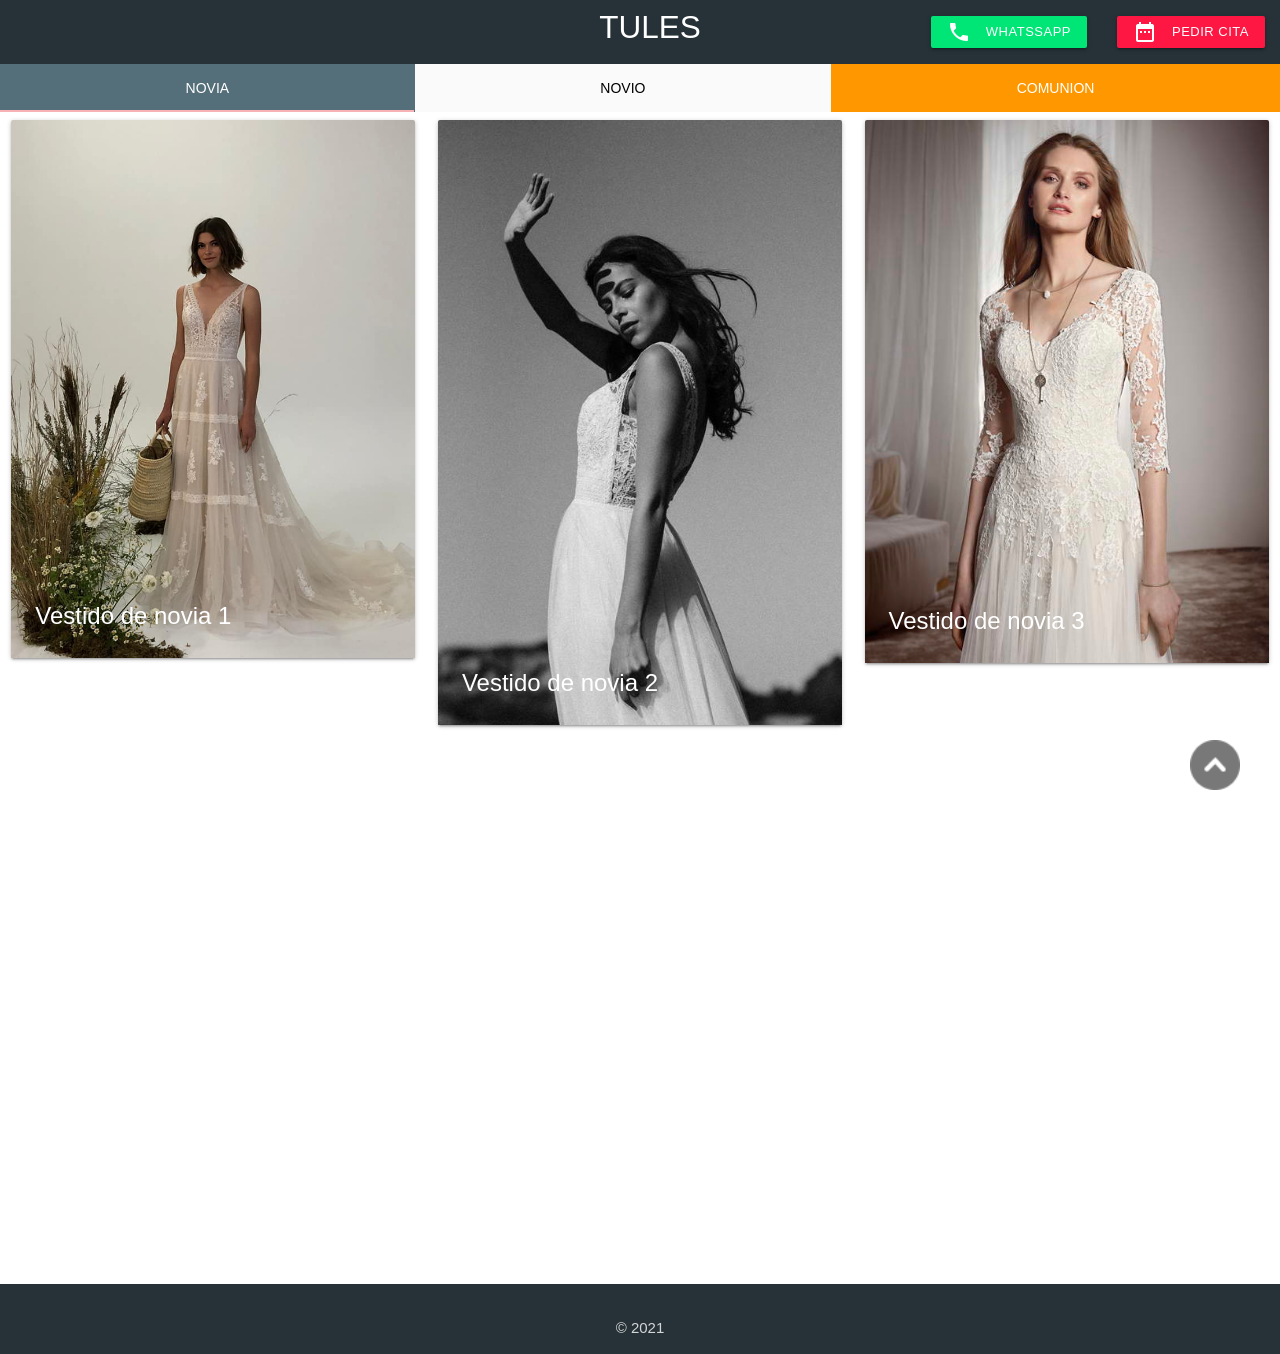
==== index.html @ 18c596d3 "se ha añadido cita previa y areglado el whatsapp" ====
<!-- Proyecto github en https://www.youtube.com/channel/UCdkotPnaXQwtdeqYAV9qnjg?view_as=subscriber :v -->

<!DOCTYPE html>
  <html lang="es" prefix="http://ogp.me/ns/website#">
    <head>

<meta charset="utf-8">
<!-- Es la descripcion que cogen las redes u otras aplicaciones -->
<meta name="description" content="Contactame si tienes dudas o preguntas :)">
<meta itemprop="description" content="Contactame si tienes dudas o preguntas :)">
<!--Let browser know website is optimized for mobile-->
<meta name="viewport" content="width=device-width, initial-scale=1.0"/>

<!-- Aqui empieza la lista de los metadatos de open graph -->
 
<!-- poner los datos que esten en la pagina para que lo 
  entienda el buscador de Facebook-->
<meta property="og:title" content="Tules" />
<meta property="og:url" content="http://https://redwand-jeld.github.io/Web-Portafolio" />
<meta property="og:site_name" content="Tules" />

<meta property="og:og:description" content=""/>

<meta property="og:locale" content="es_ES" />

<!--revisar el og de las fotos -->

<meta property="og:image" content="https://redwand-jeld.github.io/Tules/img/" />

<meta property="og:image" content="https://redwand-jeld.github.io/Web-Portafolio/img/mencion2/responsive-web.jpg" />

<meta property="og:image" content="https://redwand-jeld.github.io/Web-Portafolio/img/mencion2/seo-blue.jpg" />

<meta property="og:image" content="https://redwand-jeld.github.io/Web-Portafolio/img/mencion2/data-analyst" />
<meta property="og:image" content="http://www.hi-im-redwand-jeld.com/img/mencion2/movil.jpg"/>

<meta property="og:image" content="https://redwand-jeld.github.io/Web-Portafolio/img/desk.png"/>

<meta property="og:image" content="https://redwand-jeld.github.io/Web-Portafolio/img/mencion2/social.jpg" />

<meta property="og:image" content="https://redwand-jeld.github.io/Web-Portafolio/mencion2/online-shop-blue.jpg" />






<!-- aqui termina la lista de los metadatos de open graph -->

<!-- el icono del la pagina -->
<link href="./favicon/2.png" rel="shortcut icon"> 

<!--Import Google Icon Font-->

<link href="https://fonts.googleapis.com/icon?family=Material+Icons" rel="stylesheet">

<link rel="stylesheet" type="text/css" href="./css/portada.css">
<!-- Compilado de Materilize CSS -->

<!-- Compiled and minified CSS -->

<link rel="stylesheet" href="https://cdnjs.cloudflare.com/ajax/libs/materialize/1.0.0/css/materialize.min.css">

<link rel="stylesheet" href="./css/materialize.css">

<title>Tules</title>






  <!--Aqui esta los botones sociales-->
  <link href="assets/css/font-awesome.css" rel="stylesheet">
  <script src="https://code.jquery.com/jquery-3.3.1.min.js"></script>
  </head>

 <body  itemscope itemtype="http://schema.org/Blog">
        
<!-- Aqui esta la barra-->      
<nav>

<div class="nav-wrapper blue-grey darken-4 ">
  <a href="index.html" class="" itemprop="url">
    <h1  class="brand-logo center " id="logo" itemsprop="alternativeHeadline">TULES</h1>
</a> 
 
<a href="index.html" data-target="menu-responsive" class="sidenav-trigger">
<i class="material-icons">menu</i></a>

<!--aqui empieza la version del nav en la web -->
  

<ul id="nav-mobile" class="right hide-on-med-and-down ">
 
  <li>
  
    <a class="waves-effect waves-light btn-small green accent-3" href="https://api.whatsapp.com/send?phone=34689171233&amp;text=Hola!%20Tienes%20dudas%20o%20preguntas!" itemprop="url"><i class="material-icons left">phone</i>WhatssApp</a>
    
    </li>
  <li>
    <a class="waves-effect waves-light btn-small red accent-3" href="https://calendly.com/mountaindeadlift/60min" itemprop="url"><i class="material-icons left">date_range</i>Pedir cita</a>
    
    </li>
  
  
  </ul>



</div>
<!--aqui termina la version del nav en la web -->

<!--aqui empieza la version del nav en movil -->

<ul class="sidenav  blue-grey darken-4 center" id="menu-responsive" itemtype="http://schema.org/url">

<li>
  <a href="index.html" class="btn waves-effect waves-light  btn-social-icon btn-linkedin deep-orange" itemprop="url">
    <span>Inicio</span>
</a>
</li>




<li>
  <a href="paginas-internas/seccion-novias.html"  class="btn waves-effect waves-light black btn-social-icon btn-linkedin white black-text" itemprop="url">
    <span>VESTIDOS DE BODA</span>
</a>
</li>
  

<li>
  <a href="paginas-internas/seccion-novios.html"  class="btn waves-effect waves-light black lighten-1 btn-social-icon " itemprop="url">
    <span >TRAJES DE BODA</span>
</a>
</li>
 
<li>

<a class=" waves-effect waves-light btn-large red accent-3 center" href="https://calendly.com/mountaindeadlift/60min" target="_blank" itemprop="url"><span >PEDIR CITA</span></a>

</li>




<li>

  <a class=" waves-effect waves-light btn-large green accent-3 center" href=":/https/api.whatsapp.com/send?phone=34602462338&text=Hola!%20Tienes%20dudas%20o%20preguntas!" target="_blank" itemprop="url"><span >WHATSAPP</span></a>
  
  </li>






<!-- <li class="blue"><a href="../structures/sobremi.html">Sobre mi</a></li>-->

</ul>
  
<!-- aqui termina la version del nav en movil -->

  </nav> <!-- Aqui termina el nav -->



<main itemscope="mainEntityOfPage">

<article> 
<section>
  <!-- Aqui empieza las tabs -->
<div class="nav-wrapper">
  

    <div class="card-tabs"      itemscope itemtype="http://schema.org/url">
      <ul class="tabs tabs-fixed-width"  >

        <li class="tab blue-grey darken-1  accent-2" >
          <a class="active white-text" href="#novia">NOVIA</a>
        </li>

        <li class="tab grey lighten-5 " >
        <a href="#novio" class="  black-text">NOVIO</a>
        </li>    
        
        
        <li class="tab orange  " >
          <a href="#comunion" class="  white-text">COMUNION</a>
          </li> 

      </ul>
    



  </div>
</div>

  <!-- Aqui termina las tabs -->


<!-- termina el tab de palanta-->

<!-- empieza el tab de novio-->
<div id="novio">
<div class="row">


<div class="col s12 m6 l4">
  <div class="card">
  
    <div class="card-image grey lighten-4">

      <img  src="img/traje-marino.jpg">
          <span class="card-title">Traje marino</span>
    </div>
  

    


  </div>


  <!-- ultima de cierre--></div>

<div class="col s12 m6 l4">
  <div class="card">
  
    <div class="card-image grey lighten-4">

      <img  src="img/traje-beige.jpg">
          <span class="card-title">Traje beige</span>
    </div>
  

    


  </div>


  <!-- ultima de cierre--></div>

<div class="col s12 m6 l4">
  <div class="card">
  
    <div class="card-image grey lighten-4">

      <img  src="img/traje-celeste.jpg">
          <span class="card-title">Traje celeste</span>
    </div>
  

    


  </div>


</div>

  <!-- ultima de cierre--></div></div>



<!-- termina el tab de novio-->
<!-- empieza el tab de novia-->
<div id="novia">
<div class="row">


<div class="col s12 m6 l4">
  <div class="card">
  
    <div class="card-image grey lighten-4">

      <img  src="img/novias11.jpg">
          <span class="card-title">Vestido de novia 1</span>
    </div>
  

    


  </div>


  <!-- ultima de cierre--></div>

<div class="col s12 m6 l4">
  <div class="card">
  
    <div class="card-image grey lighten-4">

      <img  src="img/novias6.jpg">
          <span class="card-title">Vestido de novia 2</span>
    </div>
  

    


  </div>


  <!-- ultima de cierre--></div>

<div class="col s12 m6 l4">
  <div class="card">
  
    <div class="card-image grey lighten-4">

      <img  src="img/novias2.jpg">
          <span class="card-title">Vestido de novia 3</span>
    </div>
  

    


  </div>


  <!-- ultima de cierre--></div>

</div>

  <!-- ultima de cierre--></div></div>

      
      
  <div id="comunion">
    <div class="row">
    
    
    <div class="col s12 m6 l4">
      <div class="card">
      
        <div class="card-image grey lighten-4">
    
          <img  src="img/niña-2.jpg">
        </div>
      
    
        
    
    
      </div>
    
    
      <!-- ultima de cierre--></div>
    
    <div class="col s12 m6 l4">
      <div class="card">
      
        <div class="card-image grey lighten-4">
    
          <img  src="img/niña-1.jpg">
              
        </div>
      
    
        
    
    
      </div>
    
    
      <!-- ultima de cierre--></div>
    
    <div class="col s12 m6 l4">
      <div class="card">
      
        <div class="card-image grey lighten-4">
    
          <img  src="img/niña-5.jpg">
        </div>
      
    
        
    
    
      </div>
    
    
      <!-- ultima de cierre--></div>
    
    </div>
    
      <!-- ultima de cierre--></div></div>

      

     
    
</section>

<div class="container">
  <div class="row">
    
      
<div class="video-container">
  <iframe src="https://www.facebook.com/plugins/video.php?height=316&href=https%3A%2F%2Fwww.facebook.com%2Ftulestudela%2Fvideos%2F758334544764666%2F&show_text=false&width=560" width="560" height="316" style="border:none;overflow:hidden" scrolling="no" frameborder="0" allowfullscreen="true" allow="autoplay; clipboard-write; encrypted-media; picture-in-picture; web-share" allowFullScreen="true"></iframe>
</div>

      
    
  </div>
</div>




<!-- termina el tab de novio-->
<!-- empieza el tab de novia-->



  
<script type="text/javascript">
   $(document).ready(function(){
      $('.slider').slider({full_width: true});
    });
</script>
<aside>
<!--  poner un anuncio del ultimo proyecto publicado en github-->
</aside> 
<!-- aqui termina hay un anuncio-->
<!-- Aqui termina el parralax -->
  </article>
  
</main>
 <!-- Aqui empieza el footer-->
 <footer class="page-footer blue-grey darken-4 ">




          <div class="footer-copyright">
            <div itemprop="copyrightYear"  class="container center">
            © 2021
            
            </div>
          </div>
        </footer>
<!-- Aqui termina el footer -->
<!-- Aqui empiezan los scripts-->
<!-- Compiled and minified JavaScript -->
<script src="https://cdnjs.cloudflare.com/ajax/libs/materialize/1.0.0/js/materialize.min.js"></script>
  
<script> 
document.addEventListener("DOMContentLoaded" , function () {M.AutoInit();});
</script>
<script src="./js/jquery.scrollUp.min.js"></script>
<script src="./js/scrollUpf.js"></script>
<script src="./js/click-closed.js"></script>
<!-- Aqui termina los scripts-->
  
   </body>
  </html>
---- css/portada.css ----
#logo {margin: 10px;
width:75%;}




.title-text-news{
	font-family: 'Times New Roman', Times, serif;
	font-size:320%;
	margin-top: 40px;}

.text-news{ font-family:'Lucida Sans', 'Lucida Sans Regular', 'Lucida Grande', 'Lucida Sans Unicode', Geneva, Verdana, sans-serif;
	font-size:76%;	
	color: white;
	margin-left:20px;}

#proyectos-slider{
	font-size:75px;
}
#footer-text{margin-left: -30px;}

.WhatssApp{
	z-index: -100000px;
	position: absolute;

}
#scrollUp {
	bottom: 110px;
	right: 40px;
	width:50px;
	height:50px;
	background: url(../img/top.png) ;
	background-size: cover;
  }

   body {
    display: flex;
    min-height: 100vh;
    flex-direction: column;
  }

  main {
    flex: 1 0 auto;
  }
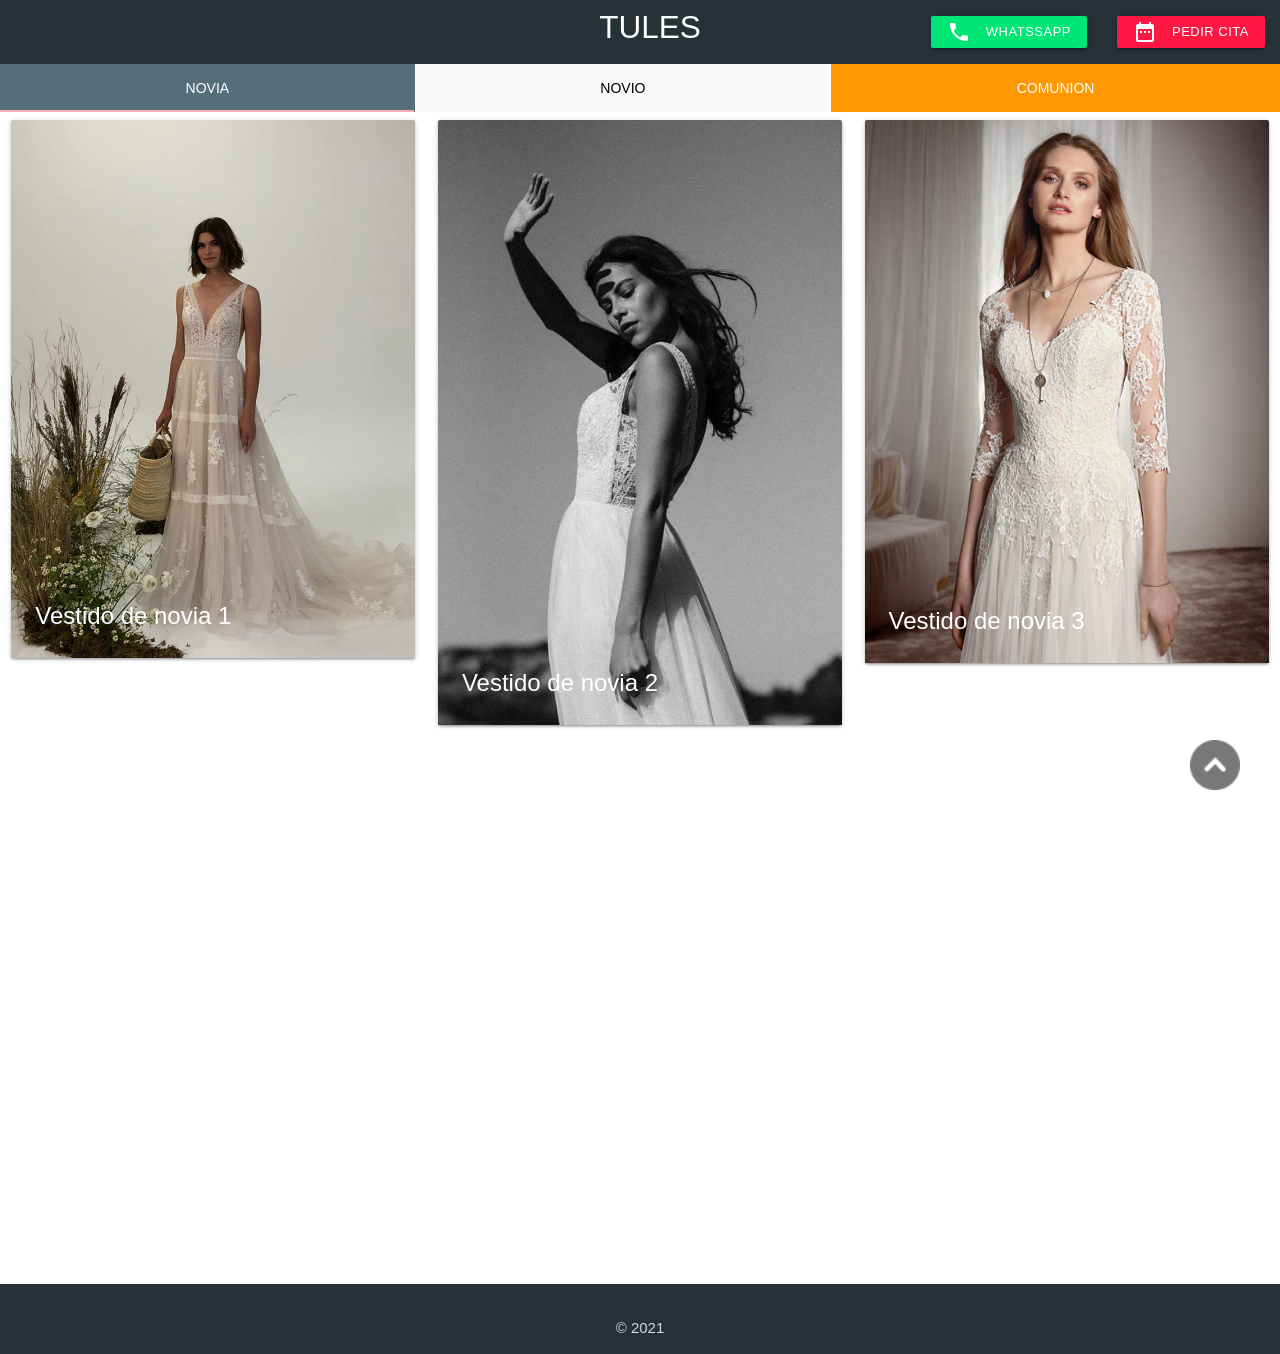
==== commit bb2373c0: "Update index.html" ====
--- a/index.html
+++ b/index.html
@@ -148,7 +148,7 @@
 
 <li>
 
-  <a class=" waves-effect waves-light btn-large green accent-3 center" href=":/https/api.whatsapp.com/send?phone=34602462338&text=Hola!%20Tienes%20dudas%20o%20preguntas!" target="_blank" itemprop="url"><span >WHATSAPP</span></a>
+  <a class=" waves-effect waves-light btn-large green accent-3 center" href="https://api.whatsapp.com/send?phone=34689171233&text=Hola!%20Tienes%20dudas%20o%20preguntas!" target="_blank" itemprop="url"><span >WHATSAPP</span></a>
   
   </li>
 
